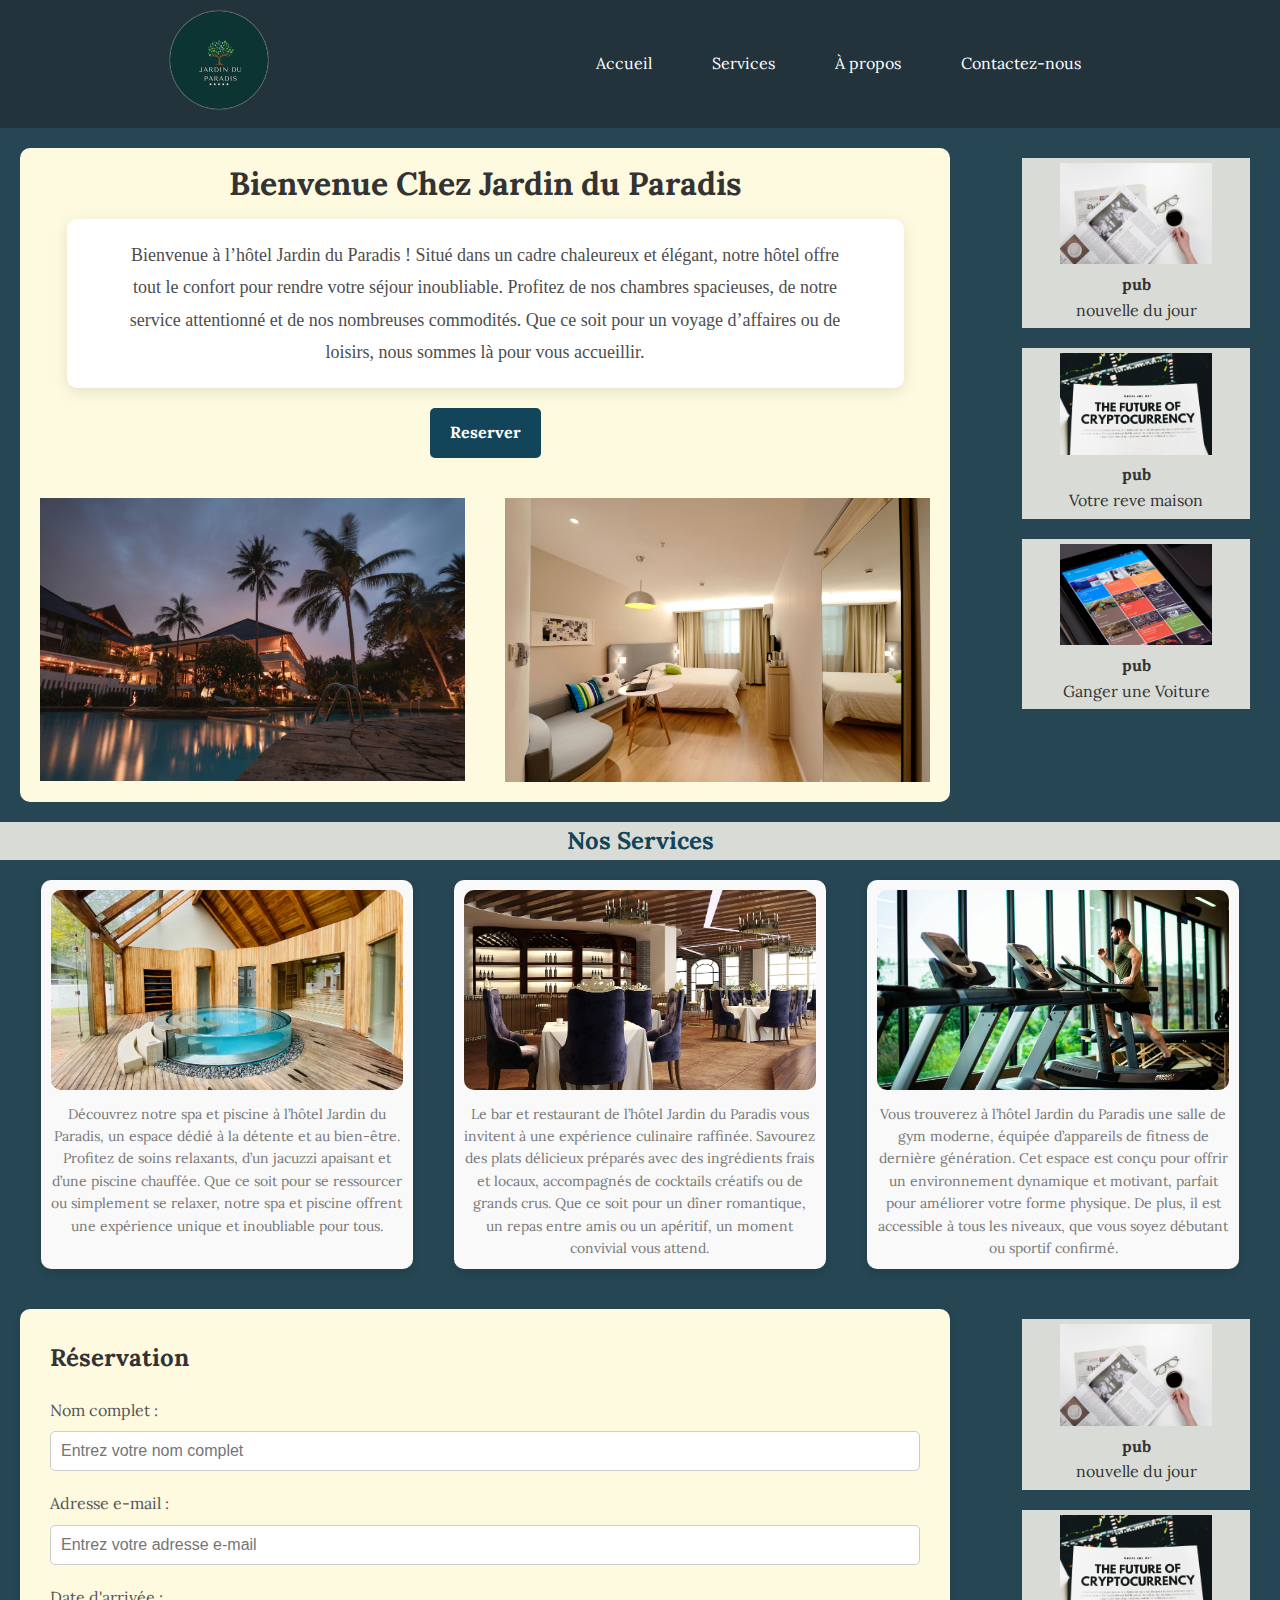
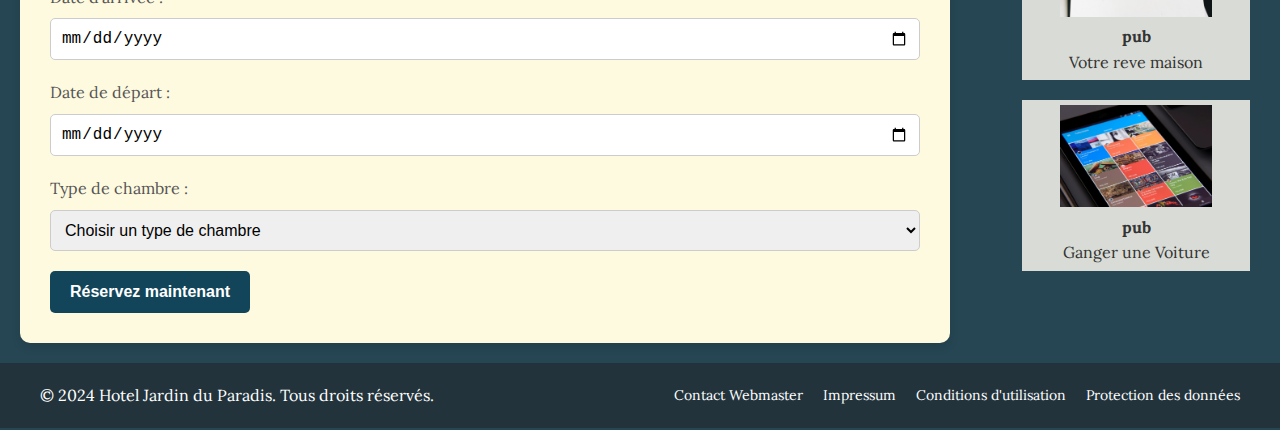
==== index.html @ 2ae7a1bb "Initial commit" ====
<!DOCTYPE html>
<html lang="fr">
<head>
	<meta charset="UTF-8">
	<meta name="viewport" content="width=device-width, initial-scale=1.0">
	<title>Page ACCUEIL</title>
	<link rel="stylesheet" href="./css/style1.css">
	<link href="https://cdnjs.cloudflare.com/ajax/libs/font-awesome/6.5.1/css/all.min.css" rel="stylesheet">
	<link rel="preconnect" href="https://fonts.googleapis.com">
	<link rel="preconnect" href="https://fonts.gstatic.com" crossorigin>
	<link href="https://fonts.googleapis.com/css2?family=Lora:ital,wght@0,400..700;1,400..700&display=swap" rel="stylesheet">
</head>
<body>
	<!-- Section de la barre de navigation (Navbar) -->
	<nav class="navbar">
		<div class="main_menu">
			<div class="logo">
				<a href="index.html">
					<img class="logo" src="./pictures/logo.svg" alt="logo du Hotel">
					<!-- Le logo a été conçu par moi. L'icône de l'arbre a été utilisée gratuitement et sans licence, disponible sur Canva.com -->
				</a>
			</div>
			<div>
				<ul id="menuList" class="menu">
					<li><a href="#">Accueil</a></li>
					<li>
						<a href="#">Services</a>
						<ul class="submenu">
							<li><a href="/web/perso1.html">Chambres & Tarifs (Page PERSO No 1)</a></li>
							<li><a href="/web/personelle.html">Offre Spécial (Page PERSONELLE)</a></li>
						</ul>
					</li>
					<li>
						<a href="#">À propos</a>
						<ul class="submenu">
							<li><a href="/web/perso2.html">Notre histoire (Page PERSO 2)</a></li>
							<li><a href="/web/caracteristiques.html">Page CARACTÉRISTIQUES</a></li>
						</ul>
					</li>
					<li><a href="/web/contact.html">Contactez-nous</a></li>
				</ul>
				<div class="menu-icon">
					<i class="fa-solid fa-bars" onclick="toggleMenu()"></i>
				</div>
			</div>
		</div>
	</nav>

	<!-- Section principale avec titre, texte, images et aside pour les publicités -->
	<main>
		<section class="section_1">
			<div class="accueil">
				<div class="card_1">
					<h1>Bienvenue Chez Jardin du Paradis</h1>
					<div class="part_principal">
						<p class="text_principal">
							Bienvenue à l’hôtel Jardin du Paradis ! Situé dans un cadre chaleureux et élégant, notre hôtel offre tout le confort pour rendre votre séjour inoubliable. Profitez de nos chambres spacieuses, de notre service attentionné et de nos nombreuses commodités. Que ce soit pour un voyage d’affaires ou de loisirs, nous sommes là pour vous accueillir.
						</p>
						<div class="btn">
							<a href="#Reservation" class="btn_1">Reserver</a>
						</div>
					</div>
					<div class="images">
						<img class="img_1" src="./pictures/hotel_hero_section.jpg" alt="Hotel">
						<!-- Cette image a été prise sur Pexels.com, et le nom de l'auteur est [Pixabay]. -->
						<img class="img_1" src="./pictures/hotel_chambre.jpg" alt="Hotel">
						<!-- Cette image a été prise sur Pexels.com, et le nom de l'auteur est [Pixabay]. -->
					</div>
				</div>
			</div>
			<aside class="side">
				<div class="card">
					<img class="card_img" src="./pictures/Pub_4.jpg" alt="pub">
					<!-- Cette image a été prise sur Pexels.com, et le nom de l'auteur est [cottonbro studio]. -->
					<div class="container">
						<h4><b>pub</b></h4>
						<p>nouvelle du jour</p>
					</div>
				</div>
				<div class="card">
					<img class="card_img" src="./pictures/pub_2.jpg" alt="pub">
					<!-- Cette image a été prise sur Pexels.com, et le nom de l'auteur est [Alesia Kozik]. -->
					<div class="container">
						<h4><b>pub</b></h4>
						<p>Votre reve maison</p>
					</div>
				</div>
				<div class="card">
					<img class="card_img" src="./pictures/pub_3.jpg" alt="pub">
					<!-- Cette image a été prise sur Pexels.com, et le nom de l'auteur est [AS Photography]. -->
					<div class="container">
						<h4><b>pub</b></h4>
						<p>Ganger une Voiture</p>
					</div>
				</div>
			</aside>
		</section>

		<!-- Section des services de l'hôtel -->
		<section class="section_2">
			<div class="titre_service">
				<h2>Nos Services</h2>
			</div>
			<div class="service">
				<div class="service_1">
					<img src="./pictures/spa.jpg" alt="Avatar" style="width:100%">
					<!-- Cette image a été prise sur Pexels.com, et le nom de l'auteur est [Jill Patience]. -->
					<div class="container">
						<p>
							Découvrez notre spa et piscine à l’hôtel Jardin du Paradis, un espace dédié à la détente et au bien-être. Profitez de soins relaxants, d’un jacuzzi apaisant et d’une piscine chauffée. Que ce soit pour se ressourcer ou simplement se relaxer, notre spa et piscine offrent une expérience unique et inoubliable pour tous.
						</p>
					</div>
				</div>
				<div class="service_1">
					<img src="./pictures/hotel_bar.jpg" alt="Avatar" style="width:100%">
					<!-- Cette image a été prise sur Pexels.com, et le nom de l'auteur est [Pixabay]. -->
					<div class="container">
						<p>
							Le bar et restaurant de l’hôtel Jardin du Paradis vous invitent à une expérience culinaire raffinée. Savourez des plats délicieux préparés avec des ingrédients frais et locaux, accompagnés de cocktails créatifs ou de grands crus. Que ce soit pour un dîner romantique, un repas entre amis ou un apéritif, un moment convivial vous attend.
						</p>
					</div>
				</div>
				<div class="service_1">
					<img src="./pictures/gym.jpg" alt="Avatar" style="width:100%">
					<!-- Cette image a été prise sur Pexels.com, et le nom de l'auteur est [William Choquette]. -->
					<div class="container">
						<p>
							Vous trouverez à l’hôtel Jardin du Paradis une salle de gym moderne, équipée d’appareils de fitness de dernière génération. Cet espace est conçu pour offrir un environnement dynamique et motivant, parfait pour améliorer votre forme physique. De plus, il est accessible à tous les niveaux, que vous soyez débutant ou sportif confirmé.
						</p>
					</div>
				</div>
			</div>
		</section>
	</main>

	<!-- Section 3 : Formulaire de réservation -->
	<section id="Reservation" class="section_3">
		<div class="reservation">
			<h2>Réservation</h2>
			<form action="#">
				<label for="name">Nom complet :</label>
				<input type="text" id="name" name="name" required placeholder="Entrez votre nom complet">
				
				<label for="email">Adresse e-mail :</label>
				<input type="email" id="email" name="email" required placeholder="Entrez votre adresse e-mail">
				
				<label for="check-in">Date d'arrivée :</label>
				<input type="date" id="check-in" name="check-in" required>
				
				<label for="check-out">Date de départ :</label>
				<input type="date" id="check-out" name="check-out" required>
				
				<label for="room-type">Type de chambre :</label>
				<select id="room-type" name="room-type" required>
					<option value="" disabled selected>Choisir un type de chambre</option>
					<option value="single">Chambre individuelle</option>
					<option value="double">Chambre double</option>
					<option value="suite">Suite</option>
				</select>
				
				<button type="submit" class="btn_1">Réservez maintenant</button>
			</form>
		</div>
		<aside class="side">
			<div class="card">
				<img class="card_img" src="./pictures/Pub_4.jpg" alt="pub">
				<!-- Cette image a été prise sur Pexels.com, et le nom de l'auteur est [cottonbro studio]. -->
				<div class="container">
					<h4><b>pub</b></h4>
					<p>nouvelle du jour</p>
				</div>
			</div>
			<div class="card">
				<img class="card_img" src="./pictures/pub_2.jpg" alt="pub">
				<!-- Cette image a été prise sur Pexels.com, et le nom de l'auteur est [Alesia Kozik]. -->
				<div class="container">
					<h4><b>pub</b></h4>
					<p>Votre reve maison</p>
				</div>
			</div>
			<div class="card">
				<img class="card_img" src="./pictures/pub_3.jpg" alt="pub">
				<!-- Cette image a été prise sur Pexels.com, et le nom de l'auteur est [AS Photography]. -->
				<div class="container">
					<h4><b>pub</b></h4>
					<p>Ganger une Voiture</p>
				</div>
			</div>
		</aside>
	</section>

	<!-- Section du pied de page -->
	<footer class="footer">
		<div class="footer-content">
			<div class="footer_gauche">
				<p>&copy; 2024 Hotel Jardin du Paradis. Tous droits réservés.</p>
			</div>
			<div class="footer_droit">
				<ul>
					<li><a href="ahmad.kabir@eduvaud.ch">Contact Webmaster</a></li>
					<li><a href="#">Impressum</a></li>
					<li><a href="#">Conditions d'utilisation</a></li>
					<li><a href="#">Protection des données</a></li>
				</ul>
			</div>
		</div>
	</footer>

	<!-- Script JavaScript pour l'icône hamburger (menu responsive) -->
	<script>
		function toggleMenu() {
			let menuList = document.getElementById("menuList");
			menuList.classList.toggle("active");
		}
	</script>
</body>
</html>
---- css/style1.css ----
/* ---------------------- Réinitialisation générale ---------------------- */
/*Style pour page Accueil*/
* {
  margin: 0;
  padding: 0;
  box-sizing: border-box;
}

body {
  font-family: 'Lora', serif;
  line-height: 1.6;
  background-color: #264653;
}

/* ---------------------- Styles pour la barre de navigation (Navbar) ---------------------- */
.navbar {
  background-color: #22333b;
  color: #fff;
  padding: 10px 20px;
}

.navbar .main_menu {
  display: flex;
  justify-content: space-around;
  align-items: center;
}

/* Styles pour Logo */
.navbar .logo img {
  max-width: 100px;
  height: auto;
  border-radius: 50%;
  border: 1px solid #555;
}

.navbar .menu {
  display: flex;
  list-style: none;
  justify-content: center;
  align-items: center;
  transition: max-height 0.3s ease-out;
}

.navbar .menu > li {
  position: relative;
  margin: 0 15px;
}

.navbar .menu > li > a {
  color: #fff;
  text-decoration: none;
  padding: 10px 15px;
  display: block;
  transition: background-color 0.3s ease;
  font-size: 16px;
}

.navbar .menu > li > a:hover {
  background-color: #124559;
  border-radius: 5px;
}

/* Styles pour le sous-menu */
.navbar .submenu {
  display: none;
  position: absolute;
  top: 100%;
  left: 0;
  background-color: #124559;
  list-style: none;
  padding: 10px;
  min-width: 200px;
  z-index: 1000;
}

.navbar .submenu li {
  margin: 0;
}

.navbar .submenu li a {
  color: #fff;
  text-decoration: none;
  padding: 10px 15px;
  display: block;
  transition: background-color 0.3s ease;
}

.navbar .submenu li a:hover {
  background-color: #555;
}

.navbar .menu > li:hover .submenu {
  display: block;
}

/* Styles pour l'icône hamburger */
.menu-icon {
  font-size: 30px;
  display: none;
  cursor: pointer;
}

/* ---------------------- Fin des styles pour la barre de navigation ---------------------- */

/* ---------------------- Styles pour la section principale ---------------------- */
.section_1 {
  display: flex;
  justify-content: space-between;
  padding: 20px;
}

.accueil {
  width: 75%;
  text-align: center;
}

.text_principal {
  color: #4d4d4d;
  padding: 20px 50px;
  text-align: center;
  width: 100%;
  font-family: 'Georgia', serif;
  font-size: 18px;
  line-height: 1.8;
  background-color: #ffffff;
  border-radius: 10px;
  box-shadow: 0 4px 15px rgba(0, 0, 0, 0.1);
  transition: all 0.3s ease;
  max-width: 90%;
  margin: 0 auto 20px auto;
}

h1 {
  color: #333333;
  padding: 10px;
}

.side {
  width: 20%;
  align-items: center;
  text-align: center;
  padding: 10px;
}

.card {
  padding: 5px;
  background-color: #d9dcd6;
  margin-bottom: 20px;
  color: #333333;
}

.card_img {
  width: 70%;
  height: 70%;
}

.card_1 {
  max-width: 100%;
  height: auto;
  background-color: #fefae0;
  border-radius: 10px;
  align-items: center;
  text-align: center;
}

/* Styles pour le bouton */
.btn {
  display: flex;
  flex-direction: row;
  text-align: center;
  align-items: center;
  justify-content: center;
  margin: 20px;
}

.btn_1 {
  padding: 12px 20px;
  background-color: #124559;
  color: #fff;
  font-size: 16px;
  font-weight: bold;
  border: none;
  border-radius: 5px;
  cursor: pointer;
  transition: background-color 0.3s ease, transform 0.2s ease;
  text-decoration: none;
}

.btn_1:hover {
  background-color: #0056b3;
  transform: translateY(-2px);
}

.btn_1:focus {
  outline: none;
}

.btn_1:active {
  background-color: #004085;
  transform: translateY(0);
}

/* Styles pour les images de la section principale */
.images {
  display: flex;
  width: 100%;
  height: 100%;
}

.img_1 {
  width: 50%;
  height: 50%;
  padding: 20px;
}

/* ---------------------- Fin des styles pour la section principale ---------------------- */

/* ---------------------- Styles pour la section 2 : Services ---------------------- */
.titre_service h2 {
  text-align: center;
  font-weight: bolder;
  color: #124559;
  background-color: #d9dcd6;
}

.titre_service {
  background-color: #fefae0;
}

.section_2 {
  display: flex;
  flex-direction: column;
}

.service {
  display: flex;
  flex-wrap: wrap;
  justify-content: space-around;
  padding: 20px;
}

.service_1 {
  width: 30%;
  box-sizing: border-box;
  border-radius: 10px;
  overflow: hidden;
  background-color: #f9f9f9;
  box-shadow: 0 4px 8px rgba(0, 0, 0, 0.1);
  padding: 10px;
  text-align: center;
}

.service_1 img {
  width: 100%;
  height: 200px;
  object-fit: cover;
  border-radius: 10px;
}

.service_1 p {
  font-size: 14px;
  color: #777;
  margin-top: 5px;
}

/* ---------------------- Fin des styles pour la section 2 : Services ---------------------- */

/* ---------------------- Styles pour le formulaire de réservation (Section 3) ---------------------- */
.section_3 {
  display: flex;
  justify-content: space-between;
  padding: 20px;
}

.reservation {
  width: 75%;
  background-color: #fefae0;
  padding: 30px;
  border-radius: 10px;
  box-shadow: 0 4px 10px rgba(0, 0, 0, 0.1);
}

.reservation h2 {
  font-size: 24px;
  margin-bottom: 20px;
  color: #333;
}

.reservation label {
  display: block;
  margin-bottom: 8px;
  font-size: 16px;
  color: #555;
}

.reservation input,
.reservation select {
  width: 100%;
  padding: 10px;
  margin-bottom: 20px;
  border: 1px solid #ccc;
  border-radius: 5px;
  font-size: 16px;
}

/* ---------------------- Fin des styles pour le formulaire de réservation (Section 3) ---------------------- */

/* ---------------------- Styles pour le pied de page ---------------------- */
.footer {
  background-color: #22333b;
  color: #fff;
  padding: 20px 0;
  font-size: 14px;
  text-align: center;
  position: relative;
  bottom: 0;
  width: 100%;
}

.footer-content {
  display: flex;
  justify-content: space-between;
  align-items: center;
  max-width: 1200px;
  margin: 0 auto;
}

.footer_gauche {
  font-size: 16px;
}

.footer_droit ul {
  list-style: none;
  display: flex;
  gap: 20px;
}

.footer_droit li {
  display: inline;
}

.footer_droit a {
  text-decoration: none;
  color: #fff;
  transition: color 0.3s ease;
}

.footer_droit a:hover {
  color: #0056b3;
}

/* ---------------------- Fin des styles pour le pied de page ---------------------- */

/* ---------------------- Styles responsives ---------------------- */
@media (max-width: 768px) {
  /* Styles pour la barre de navigation responsive */
  .navbar .main_menu {
    flex-direction: row;
    justify-content: space-between;
  }

  .navbar .logo img {
    max-width: 70px;
    height: auto;
    border-radius: 50%;
    border: 1px solid #555;
  }

  .navbar .menu {
    position: absolute;
    top: 70px;
    left: 0;
    right: 0;
    width: 100%;
    flex-direction: column;
    text-align: center;
    overflow-y: auto;
    max-height: 0;
    background-color: #22333b;
  }

  .navbar .menu.active {
    max-height: 600px;
  }

  .navbar .menu > li {
    width: 100%;
    padding: 10px;
    background-color: #22333b;
    text-align: center;
  }

  .navbar .menu > li > a {
    color: white;
    font-size: bolder;
  }

  .menu-icon {
    display: block;
  }

  .navbar .submenu {
    display: none;
    position: static;
    background-color: #124559;
    width: 100%;
  }

  .navbar .menu > li:hover .submenu {
    display: block;
  }

  /* Styles pour la section principale responsive */
  .section_1 {
    flex-direction: column;
  }

  .accueil {
    width: 100%;
    text-align: center;
  }

  .side {
    display: flex;
    width: 100%;
    align-items: center;
    text-align: center;
    padding: 10px;
  }

  .card {
    padding: 5px;
    margin: 5px;
  }

  .card_img {
    width: 100%;
    height: 100%;
  }

  .images {
    flex-direction: column;
    text-align: center;
    justify-content: center;
    align-items: center;
  }

  .img_1 {
    width: 100%;
    height: auto;
    padding: 0;
  }

  /* Styles pour la section 2 : Services responsive */
  .service_1 {
    width: 100%;
    margin-bottom: 20px;
  }

  .service {
    flex-direction: column;
    align-items: center;
  }

  /* Styles responsives pour le formulaire de réservation */
  .section_3 {
    flex-direction: column;
    text-align: center;
    align-items: center;
  }

  .reservation {
    width: 100%;
    margin-bottom: 20px;
  }

  .side {
    width: 100%;
  }

  /* Styles responsives pour le pied de page */
  .footer-content {
    flex-direction: column;
    text-align: center;
  }

  .footer-left {
    margin-bottom: 10px;
  }

  .footer-right ul {
    flex-direction: column;
    gap: 10px;
  }
}

/* ---------------------- Fin des styles responsives ---------------------- */
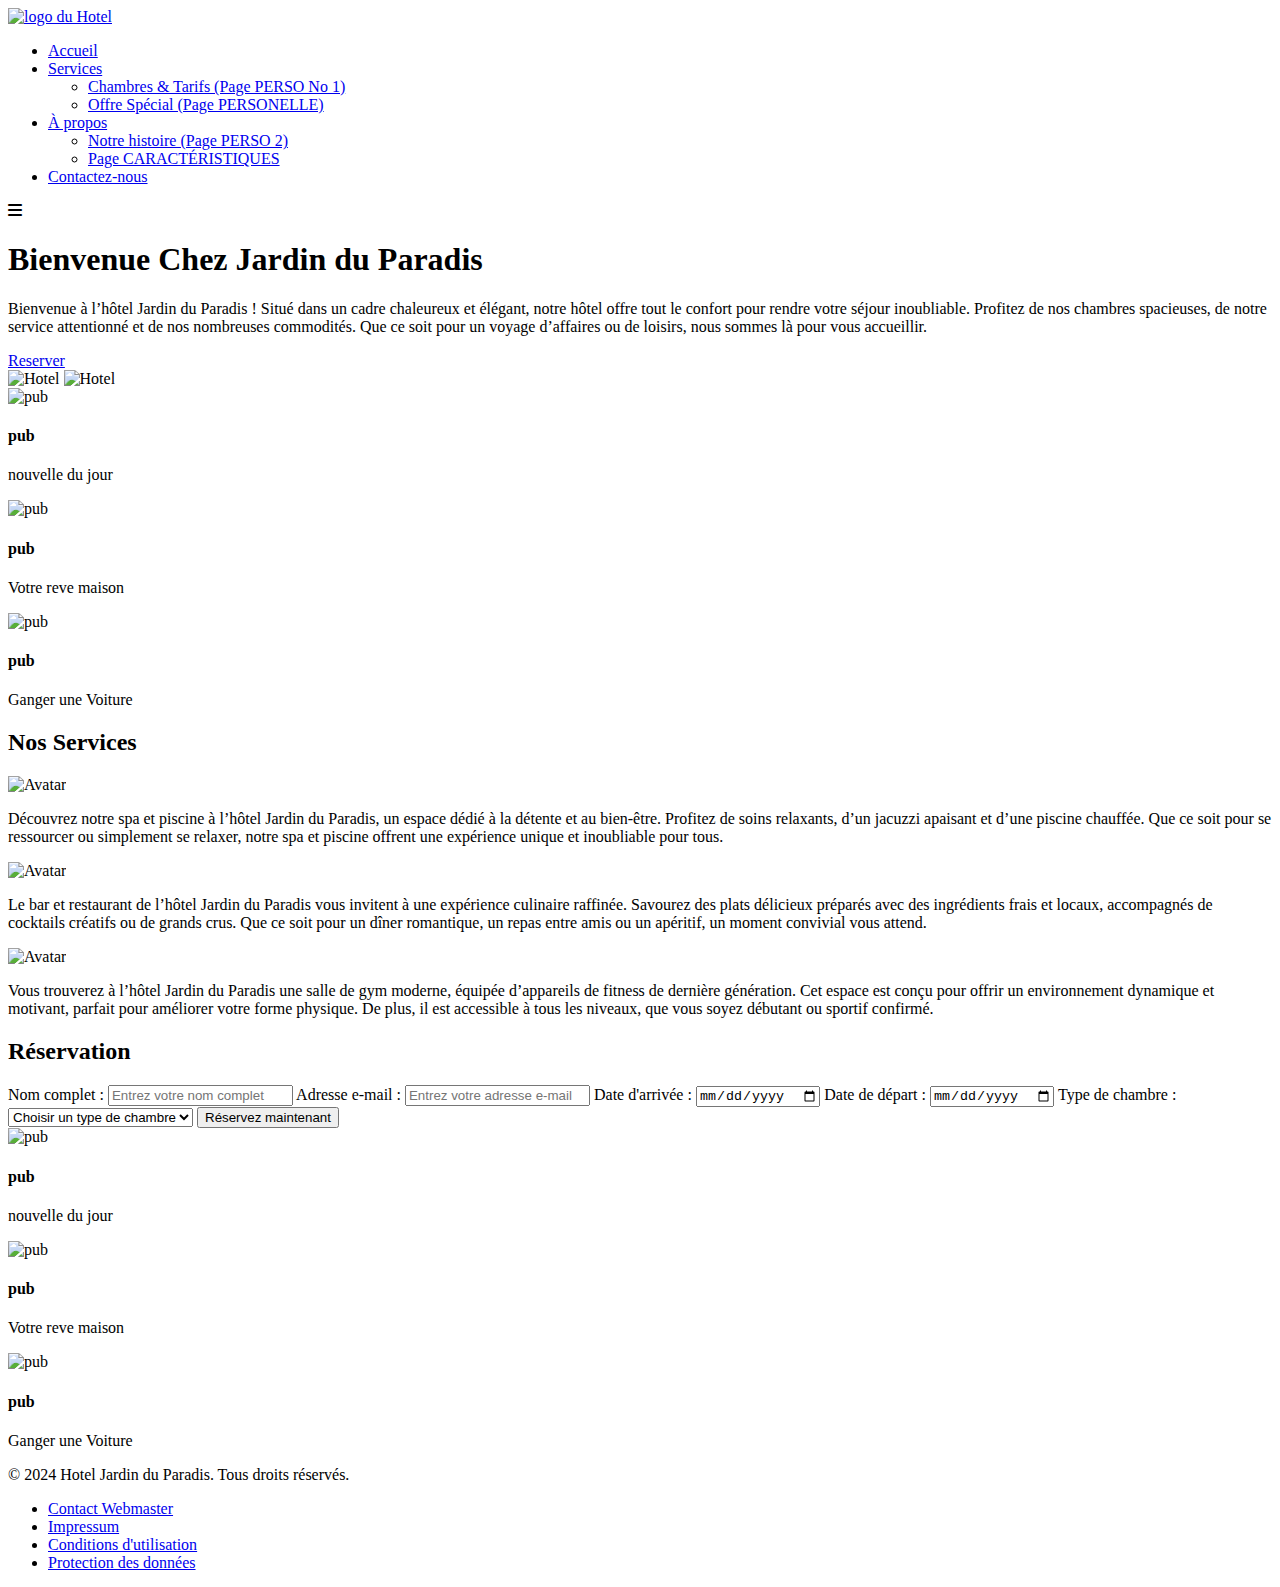
==== commit ab351e10: "Fixed navigation links for GitHub Pages" ====
--- a/index.html
+++ b/index.html
@@ -2,6 +2,7 @@
 <html lang="fr">
 <head>
 	<meta charset="UTF-8">
+	<base href="/Hotel_Jardin_du_Paradis/">
 	<meta name="viewport" content="width=device-width, initial-scale=1.0">
 	<title>Page ACCUEIL</title>
 	<link rel="stylesheet" href="./css/style1.css">
@@ -26,18 +27,18 @@
 					<li>
 						<a href="#">Services</a>
 						<ul class="submenu">
-							<li><a href="/web/perso1.html">Chambres & Tarifs (Page PERSO No 1)</a></li>
-							<li><a href="/web/personelle.html">Offre Spécial (Page PERSONELLE)</a></li>
+							<li><a href="web/perso1.html">Chambres & Tarifs (Page PERSO No 1)</a></li>
+							<li><a href="web/personelle.html">Offre Spécial (Page PERSONELLE)</a></li>
 						</ul>
 					</li>
 					<li>
 						<a href="#">À propos</a>
 						<ul class="submenu">
-							<li><a href="/web/perso2.html">Notre histoire (Page PERSO 2)</a></li>
-							<li><a href="/web/caracteristiques.html">Page CARACTÉRISTIQUES</a></li>
+							<li><a href="web/perso2.html">Notre histoire (Page PERSO 2)</a></li>
+							<li><a href="web/caracteristiques.html">Page CARACTÉRISTIQUES</a></li>
 						</ul>
 					</li>
-					<li><a href="/web/contact.html">Contactez-nous</a></li>
+					<li><a href="web/contact.html">Contactez-nous</a></li>
 				</ul>
 				<div class="menu-icon">
 					<i class="fa-solid fa-bars" onclick="toggleMenu()"></i>
